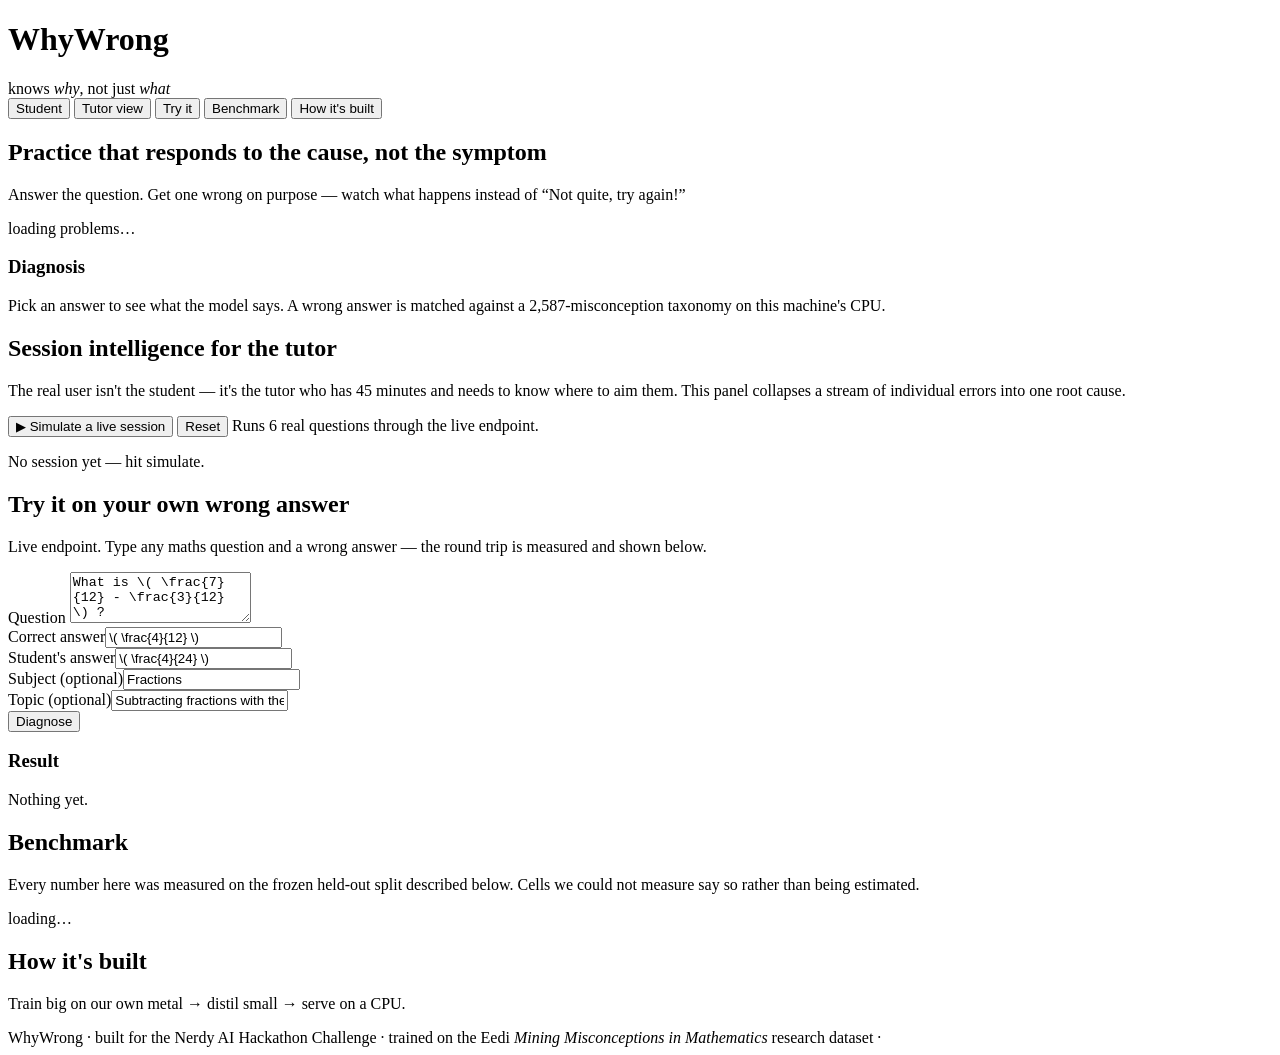
==== web/index.html @ 695586fb "feat: Initial release of WhyWrong for Nerdy AI Hackathon" ====
<!doctype html>
<html lang="en"><head>
<meta charset="utf-8"><meta name="viewport" content="width=device-width,initial-scale=1">
<title>WhyWrong — misconception-level diagnosis for adaptive practice</title>
<link rel="stylesheet" href="/static/style.css">
<link rel="icon" href="data:image/svg+xml,<svg xmlns='http://www.w3.org/2000/svg' viewBox='0 0 100 100'><text y='.9em' font-size='90'>🔍</text></svg>">
</head><body>

<header><div class="hwrap">
  <div class="brand">
    <h1>Why<span>Wrong</span></h1>
    <span class="tag">knows <em>why</em>, not just <em>what</em></span>
  </div>
  <nav>
    <button data-v="student" class="on">Student</button>
    <button data-v="tutor">Tutor view</button>
    <button data-v="try">Try it</button>
    <button data-v="benchmark">Benchmark</button>
    <button data-v="how">How it's built</button>
  </nav>
</div></header>

<main>

<!-- ============ STUDENT ============ -->
<section id="v-student" class="view on">
  <h2>Practice that responds to the cause, not the symptom</h2>
  <p class="sub">Answer the question. Get one wrong on purpose — watch what happens instead of “Not quite, try again!”</p>
  <div class="grid g2">
    <div>
      <div class="card">
        <div id="qbox"><span class="spinner"></span> loading problems…</div>
      </div>
    </div>
    <div>
      <div class="card" id="resultbox">
        <h3>Diagnosis</h3>
        <p class="muted">Pick an answer to see what the model says. A wrong answer is
        matched against a 2,587-misconception taxonomy on this machine's CPU.</p>
      </div>
    </div>
  </div>
</section>

<!-- ============ TUTOR ============ -->
<section id="v-tutor" class="view">
  <h2>Session intelligence for the tutor</h2>
  <p class="sub">The real user isn't the student — it's the tutor who has 45 minutes and needs to know
  where to aim them. This panel collapses a stream of individual errors into one root cause.</p>
  <div class="card" style="margin-bottom:16px">
    <div class="tutorbar">
      <button class="primary" id="simbtn">▶ Simulate a live session</button>
      <button class="ghost" id="resetbtn">Reset</button>
      <span class="muted" id="simstat">Runs 6 real questions through the live endpoint.</span>
    </div>
  </div>
  <div id="tutorbox"><div class="card"><p class="muted">No session yet — hit simulate.</p></div></div>
</section>

<!-- ============ TRY IT ============ -->
<section id="v-try" class="view">
  <h2>Try it on your own wrong answer</h2>
  <p class="sub">Live endpoint. Type any maths question and a wrong answer — the round trip is
  measured and shown below.</p>
  <div class="grid g2">
    <div class="card">
      <div class="field"><label>Question</label>
        <textarea id="t-q" rows="3">What is \( \frac{7}{12} - \frac{3}{12} \) ?</textarea></div>
      <div class="grid g2" style="gap:11px">
        <div class="field"><label>Correct answer</label><input id="t-c" value="\( \frac{4}{12} \)"></div>
        <div class="field"><label>Student's answer</label><input id="t-a" value="\( \frac{4}{24} \)"></div>
      </div>
      <div class="grid g2" style="gap:11px">
        <div class="field"><label>Subject (optional)</label><input id="t-s" value="Fractions"></div>
        <div class="field"><label>Topic (optional)</label><input id="t-t" value="Subtracting fractions with the same denominator"></div>
      </div>
      <button class="primary" id="trybtn">Diagnose</button>
    </div>
    <div class="card" id="trybox"><h3>Result</h3><p class="muted">Nothing yet.</p></div>
  </div>
</section>

<!-- ============ BENCHMARK ============ -->
<section id="v-benchmark" class="view">
  <h2>Benchmark</h2>
  <p class="sub">Every number here was measured on the frozen held-out split described below.
  Cells we could not measure say so rather than being estimated.</p>
  <div id="benchbox"><span class="spinner"></span> loading…</div>
</section>

<!-- ============ HOW ============ -->
<section id="v-how" class="view">
  <h2>How it's built</h2>
  <p class="sub">Train big on our own metal → distil small → serve on a CPU.</p>
  <div id="howbox"></div>
</section>

</main>
<footer>
  WhyWrong · built for the Nerdy AI Hackathon Challenge ·
  trained on the Eedi <em>Mining Misconceptions in Mathematics</em> research dataset ·
  <span id="foot-health" class="muted"></span>
</footer>
<script src="/static/app.js"></script>
</body></html>
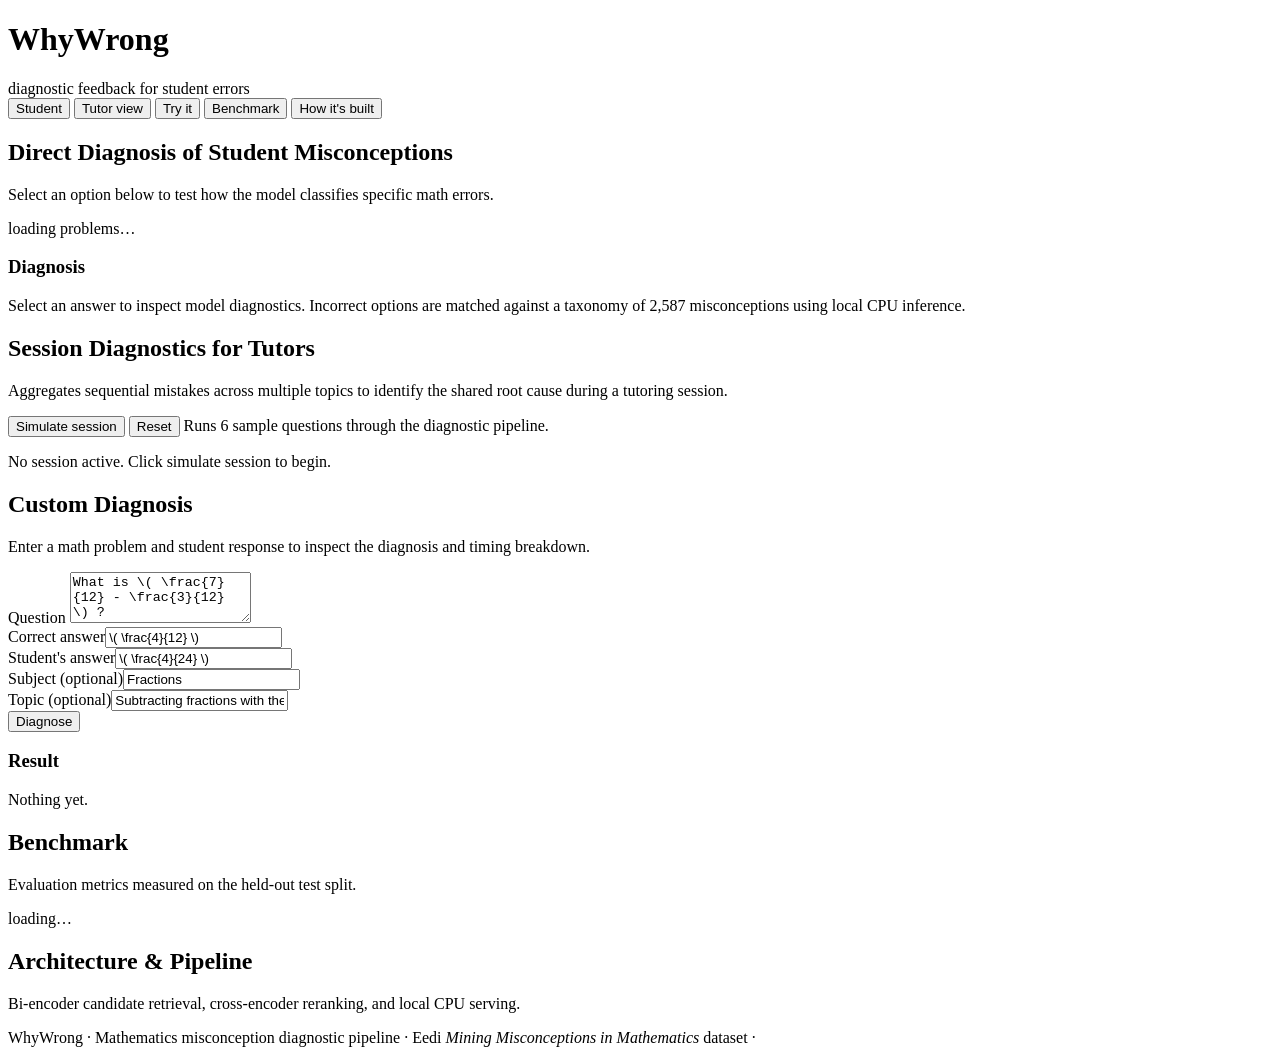
==== commit 53dc1ecc: "refactor: clean up typography, comments, and documentation" ====
--- a/web/index.html
+++ b/web/index.html
@@ -1,7 +1,7 @@
 <!doctype html>
 <html lang="en"><head>
 <meta charset="utf-8"><meta name="viewport" content="width=device-width,initial-scale=1">
-<title>WhyWrong — misconception-level diagnosis for adaptive practice</title>
+<title>WhyWrong: Misconception Diagnosis for Math Learning</title>
 <link rel="stylesheet" href="/static/style.css">
 <link rel="icon" href="data:image/svg+xml,<svg xmlns='http://www.w3.org/2000/svg' viewBox='0 0 100 100'><text y='.9em' font-size='90'>🔍</text></svg>">
 </head><body>
@@ -9,7 +9,7 @@
 <header><div class="hwrap">
   <div class="brand">
     <h1>Why<span>Wrong</span></h1>
-    <span class="tag">knows <em>why</em>, not just <em>what</em></span>
+    <span class="tag">diagnostic feedback for student errors</span>
   </div>
   <nav>
     <button data-v="student" class="on">Student</button>
@@ -22,10 +22,9 @@
 
 <main>
 
-<!-- ============ STUDENT ============ -->
 <section id="v-student" class="view on">
-  <h2>Practice that responds to the cause, not the symptom</h2>
-  <p class="sub">Answer the question. Get one wrong on purpose — watch what happens instead of “Not quite, try again!”</p>
+  <h2>Direct Diagnosis of Student Misconceptions</h2>
+  <p class="sub">Select an option below to test how the model classifies specific math errors.</p>
   <div class="grid g2">
     <div>
       <div class="card">
@@ -35,33 +34,29 @@
     <div>
       <div class="card" id="resultbox">
         <h3>Diagnosis</h3>
-        <p class="muted">Pick an answer to see what the model says. A wrong answer is
-        matched against a 2,587-misconception taxonomy on this machine's CPU.</p>
+        <p class="muted">Select an answer to inspect model diagnostics. Incorrect options are
+        matched against a taxonomy of 2,587 misconceptions using local CPU inference.</p>
       </div>
     </div>
   </div>
 </section>
 
-<!-- ============ TUTOR ============ -->
 <section id="v-tutor" class="view">
-  <h2>Session intelligence for the tutor</h2>
-  <p class="sub">The real user isn't the student — it's the tutor who has 45 minutes and needs to know
-  where to aim them. This panel collapses a stream of individual errors into one root cause.</p>
+  <h2>Session Diagnostics for Tutors</h2>
+  <p class="sub">Aggregates sequential mistakes across multiple topics to identify the shared root cause during a tutoring session.</p>
   <div class="card" style="margin-bottom:16px">
     <div class="tutorbar">
-      <button class="primary" id="simbtn">▶ Simulate a live session</button>
+      <button class="primary" id="simbtn">Simulate session</button>
       <button class="ghost" id="resetbtn">Reset</button>
-      <span class="muted" id="simstat">Runs 6 real questions through the live endpoint.</span>
+      <span class="muted" id="simstat">Runs 6 sample questions through the diagnostic pipeline.</span>
     </div>
   </div>
-  <div id="tutorbox"><div class="card"><p class="muted">No session yet — hit simulate.</p></div></div>
+  <div id="tutorbox"><div class="card"><p class="muted">No session active. Click simulate session to begin.</p></div></div>
 </section>
 
-<!-- ============ TRY IT ============ -->
 <section id="v-try" class="view">
-  <h2>Try it on your own wrong answer</h2>
-  <p class="sub">Live endpoint. Type any maths question and a wrong answer — the round trip is
-  measured and shown below.</p>
+  <h2>Custom Diagnosis</h2>
+  <p class="sub">Enter a math problem and student response to inspect the diagnosis and timing breakdown.</p>
   <div class="grid g2">
     <div class="card">
       <div class="field"><label>Question</label>
@@ -80,25 +75,22 @@
   </div>
 </section>
 
-<!-- ============ BENCHMARK ============ -->
 <section id="v-benchmark" class="view">
   <h2>Benchmark</h2>
-  <p class="sub">Every number here was measured on the frozen held-out split described below.
-  Cells we could not measure say so rather than being estimated.</p>
+  <p class="sub">Evaluation metrics measured on the held-out test split.</p>
   <div id="benchbox"><span class="spinner"></span> loading…</div>
 </section>
 
-<!-- ============ HOW ============ -->
 <section id="v-how" class="view">
-  <h2>How it's built</h2>
-  <p class="sub">Train big on our own metal → distil small → serve on a CPU.</p>
+  <h2>Architecture & Pipeline</h2>
+  <p class="sub">Bi-encoder candidate retrieval, cross-encoder reranking, and local CPU serving.</p>
   <div id="howbox"></div>
 </section>
 
 </main>
 <footer>
-  WhyWrong · built for the Nerdy AI Hackathon Challenge ·
-  trained on the Eedi <em>Mining Misconceptions in Mathematics</em> research dataset ·
+  WhyWrong · Mathematics misconception diagnostic pipeline ·
+  Eedi <em>Mining Misconceptions in Mathematics</em> dataset ·
   <span id="foot-health" class="muted"></span>
 </footer>
 <script src="/static/app.js"></script>
